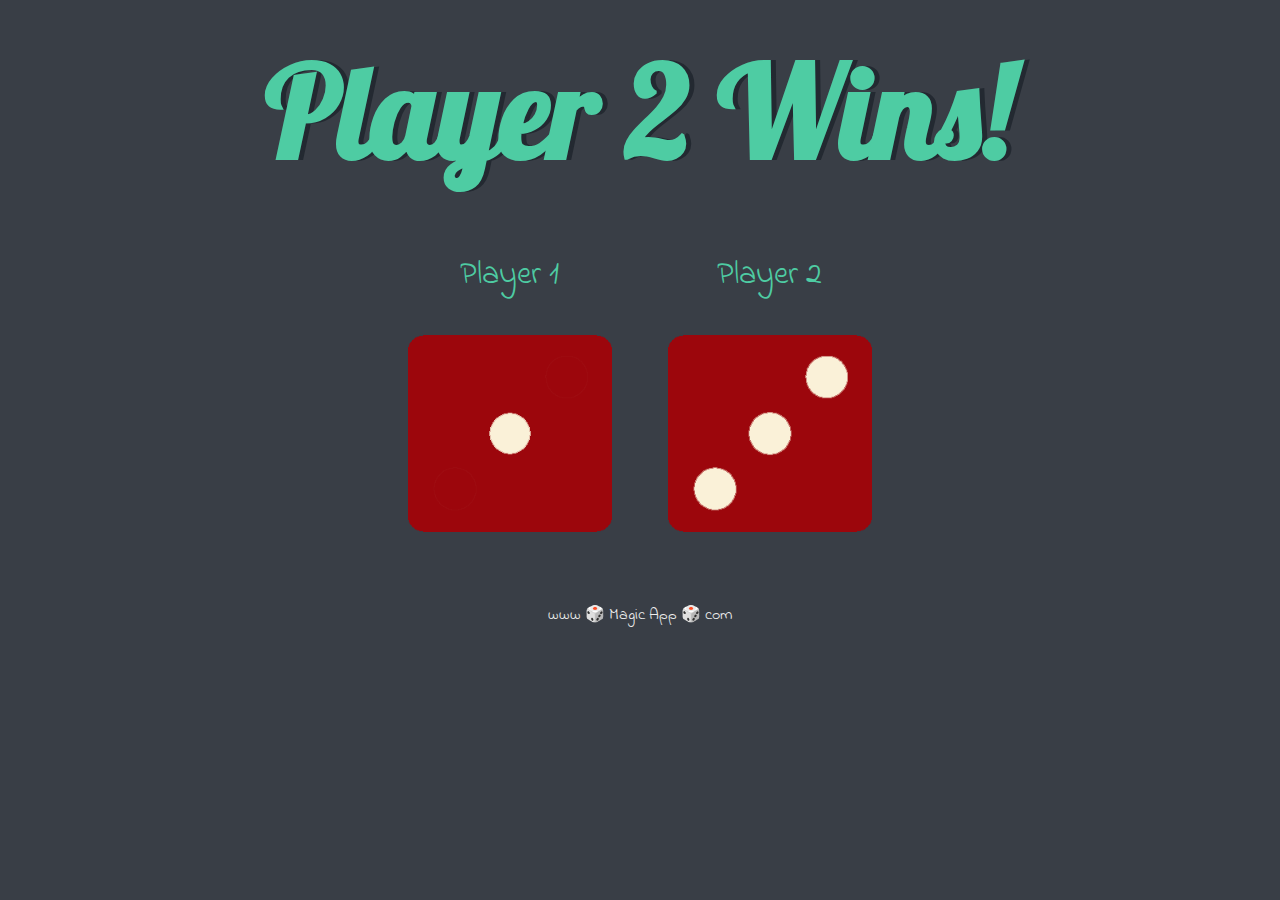
==== index.html @ 50a3b2d0 "Rename dicee.html to index.html" ====
<!DOCTYPE html>
<html lang="en" dir="ltr">
  <head>
    <meta charset="utf-8">
    <title>Dicee</title>
    <link rel="stylesheet" href="styles.css">
    <link href="https://fonts.googleapis.com/css?family=Indie+Flower|Lobster" rel="stylesheet">

  </head>
  <body>

    <div class="container">
      <h1>Refresh Me</h1>

      <div class="dice">
        <p>Player 1</p>
        <img class="img1" src="images/dice6.png">
      </div>

      <div class="dice">
        <p>Player 2</p>
        <img class="img2" src="images/dice6.png">
      </div>

    </div>

    <script src="index.js"></script>

  </body>

  <footer>
    www 🎲 Magic App  🎲 com
  </footer>
</html>
---- styles.css ----
.container {
  width: 70%;
  margin: auto;
  text-align: center;
}

.dice {
  text-align: center;
  display: inline-block;

}

body {
  background-color: #393E46;
}

h1 {
  margin: 30px;
  font-family: 'Lobster', cursive;
  text-shadow: 5px 0 #232931;
  font-size: 8rem;
  color: #4ECCA3;
}

p {
  font-size: 2rem;
  color: #4ECCA3;
  font-family: 'Indie Flower', cursive;
}

img {
  width: 80%;
}

footer {
  margin-top: 5%;
  color: #EEEEEE;
  text-align: center;
  font-family: 'Indie Flower', cursive;

}
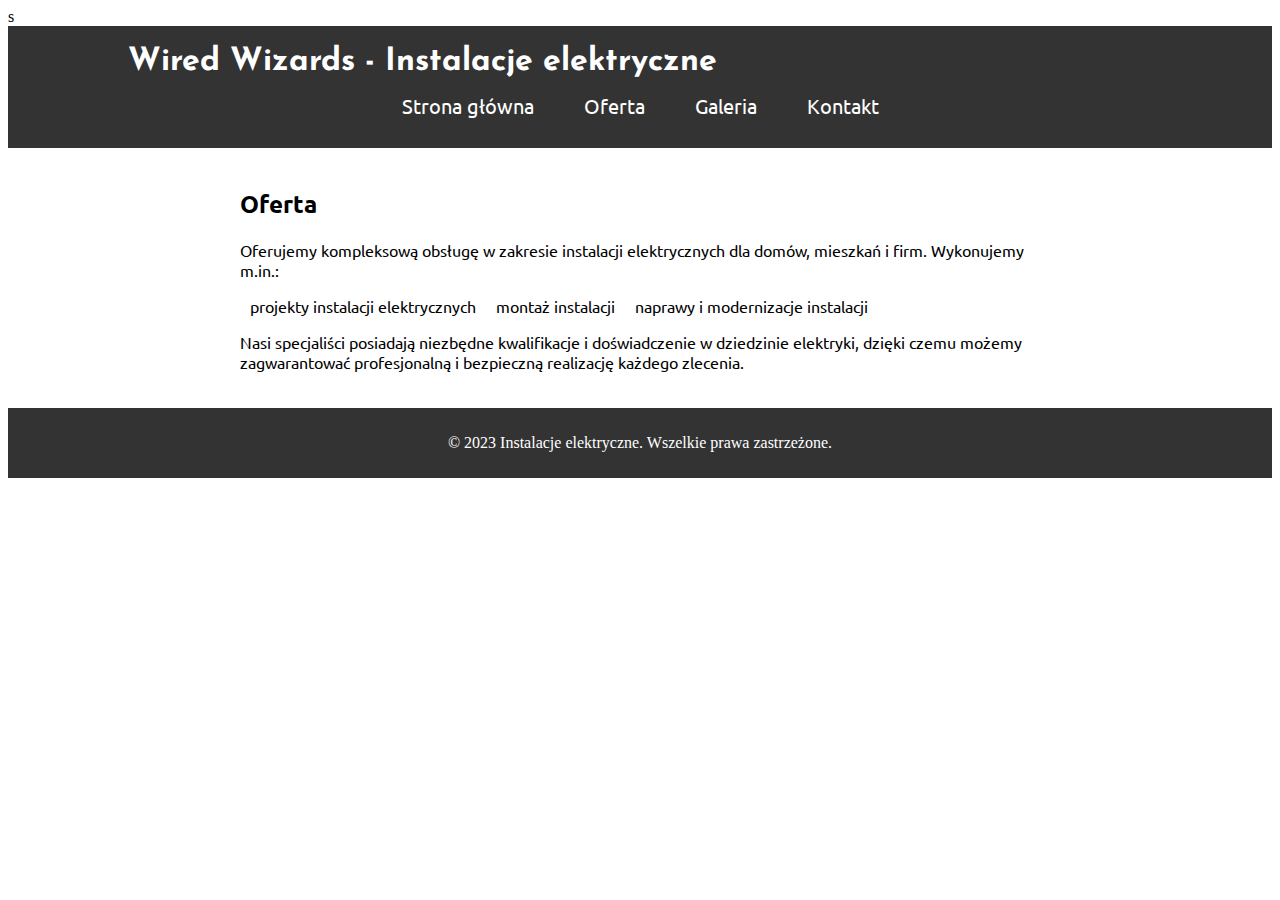
==== commit 502a6a93: "Add files via upload" ====
--- a/index.html
+++ b/index.html
@@ -1,34 +1,44 @@
-<!DOCTYPE html>
-<html lang="en" dir="ltr">
-  <head>
-    <meta charset="utf-8">
-    <title>Dicee</title>
-    <link rel="stylesheet" href="styles.css">
-    <link href="https://fonts.googleapis.com/css?family=Indie+Flower|Lobster" rel="stylesheet">
-
-  </head>
-  <body>
-
-    <div class="container">
-      <h1>Refresh Me</h1>
-
-      <div class="dice">
-        <p>Player 1</p>
-        <img class="img1" src="images/dice6.png">
-      </div>
-
-      <div class="dice">
-        <p>Player 2</p>
-        <img class="img2" src="images/dice6.png">
-      </div>
-
-    </div>
-
-    <script src="index.js"></script>
-
-  </body>
-
-  <footer>
-    www 🎲 Magic App  🎲 com
-  </footer>
-</html>
+<!DOCTYPE html>
+<html lang="pl">
+<head>
+  <meta charset="UTF-8">
+  <title>Instalacje elektryczne - przykładowa strona</title>
+  <link rel="stylesheet" href="style.css">
+  <link rel="preconnect" href="https://fonts.googleapis.com">
+  <link rel="preconnect" href="https://fonts.gstatic.com" crossorigin>
+  <link href="https://fonts.googleapis.com/css2?family=Josefin+Sans&family=Ubuntu:wght@700&display=swap" rel="stylesheet">s</head>
+<body>
+  <header>
+    <h1>Wired Wizards - Instalacje elektryczne</h1>
+    <nav>
+      <ul>
+        <li><a href="#">Strona główna</a></li>
+        <li><a href="#">Oferta</a></li>
+        <li><a href="#">Galeria</a></li>
+        <li><a href="#">Kontakt</a></li>
+      </ul>
+    </nav>
+  </header>
+
+  <main>
+    <h2>Oferta</h2>
+    <p>
+      Oferujemy kompleksową obsługę w zakresie instalacji elektrycznych dla domów, mieszkań i firm. Wykonujemy m.in.:
+    </p>
+    <ul>
+      <li>projekty instalacji elektrycznych</li>
+      <li>montaż instalacji</li>
+      <li>naprawy i modernizacje instalacji</li>
+    </ul>
+    <p>
+      Nasi specjaliści posiadają niezbędne kwalifikacje i doświadczenie w dziedzinie elektryki, dzięki czemu możemy zagwarantować profesjonalną i bezpieczną realizację każdego zlecenia.
+    </p>
+  </main>
+
+  <footer>
+    <p>&copy; 2023 Instalacje elektryczne. Wszelkie prawa zastrzeżone.</p>
+  </footer>
+
+  <script src="script.js"></script>
+</body>
+</html>
--- a/style.css
+++ b/style.css
@@ -0,0 +1,62 @@
+/* Plik CSS */
+
+/* Styl nagłówka */
+header {
+  background-color: #333;
+  color: #fff;
+  padding: 20px;
+}
+
+header h1 {
+  margin: 0 100px;
+  font-family: 'Josefin Sans', sans-serif;
+}
+
+/* Styl nawigacji */
+nav {
+  background-color: #333;
+  height: 50px;
+  display: flex;
+  justify-content: center;
+  font-size: 20px;
+  font-family: 'Ubuntu';
+}
+
+ul {
+  list-style-type: none;
+  margin: 0;
+  padding: 0;
+  display: flex;
+}
+
+li {
+  margin: 0 10px;
+}
+
+a {
+  display: block;
+  color: white;
+  text-decoration: none;
+  padding: 15px;
+}
+
+a:hover {
+  background-color: #555;
+}
+
+
+/* Styl sekcji głównej */
+main {
+  max-width: 800px;
+  margin: 0 auto;
+  padding: 20px;
+  font-family: 'Ubuntu', sans-serif;
+}
+
+/* Styl stopki */
+footer {
+  background-color: #333;
+  color: #fff;
+  padding: 10px;
+  text-align: center;
+}
